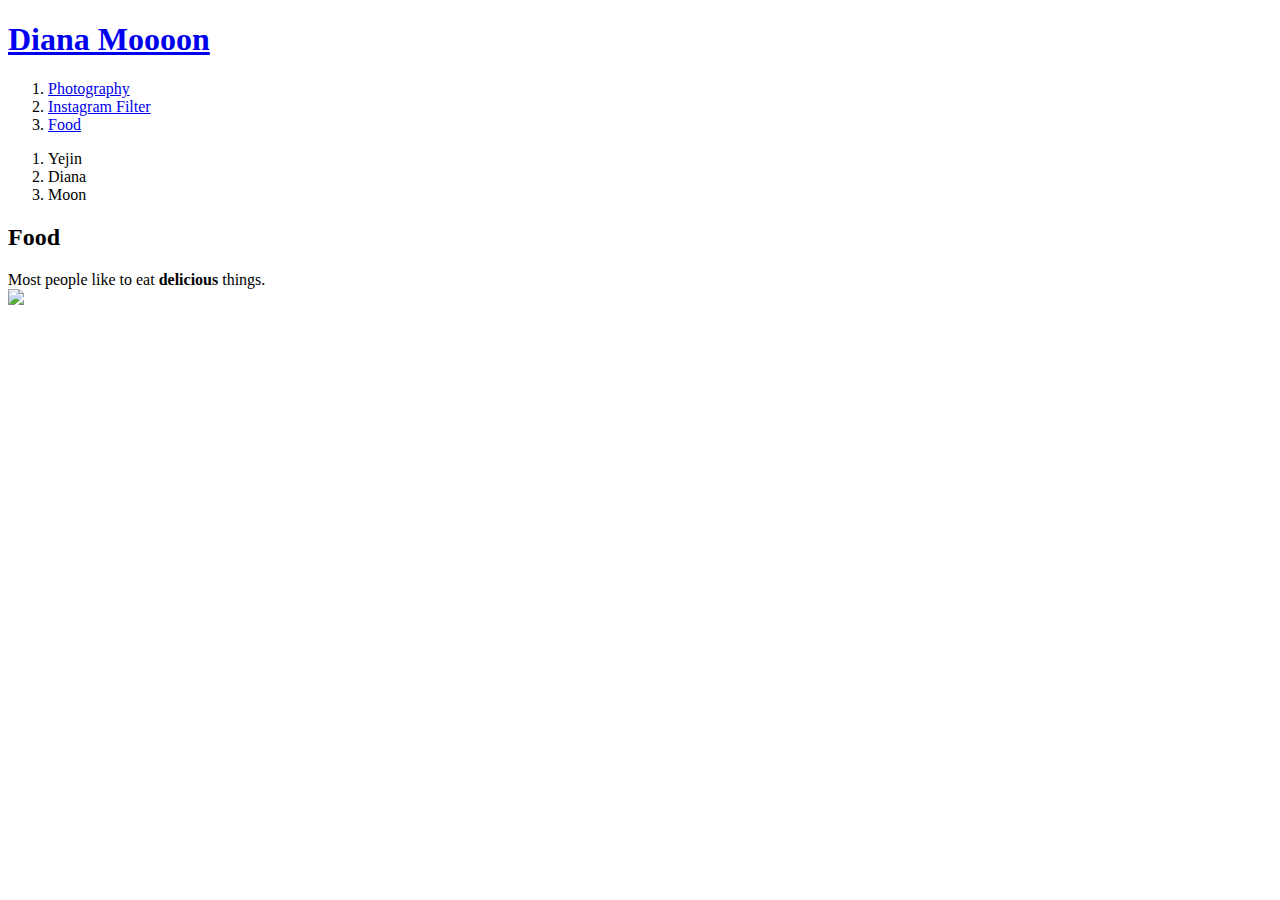
==== Food.html @ fa2828a2 "First Upload" ====
<!doctype html>
<html>
<head>
<title>Diana Moooon</title>
<meta charset="utf-8">
</head>
<body>
  <h1><a href="index.HTML">Diana Moooon</a></h1>
<ol>
  <li><a href="Photo.html">Photography</a></li>
  <li><a href="Insta Filter.html">Instagram Filter</a></li>
  <li><a href="Food.html">Food</a></li>
</ol>
<ol>
  <li>Yejin</li>
  <li>Diana</li>
  <li>Moon</li>
</ol>

<h2>Food</h2>
<p>Most people like to eat <strong>delicious</strong> things.<br>
<img src="Food.jpeg"width="50%">
</p>
</body>
</html>
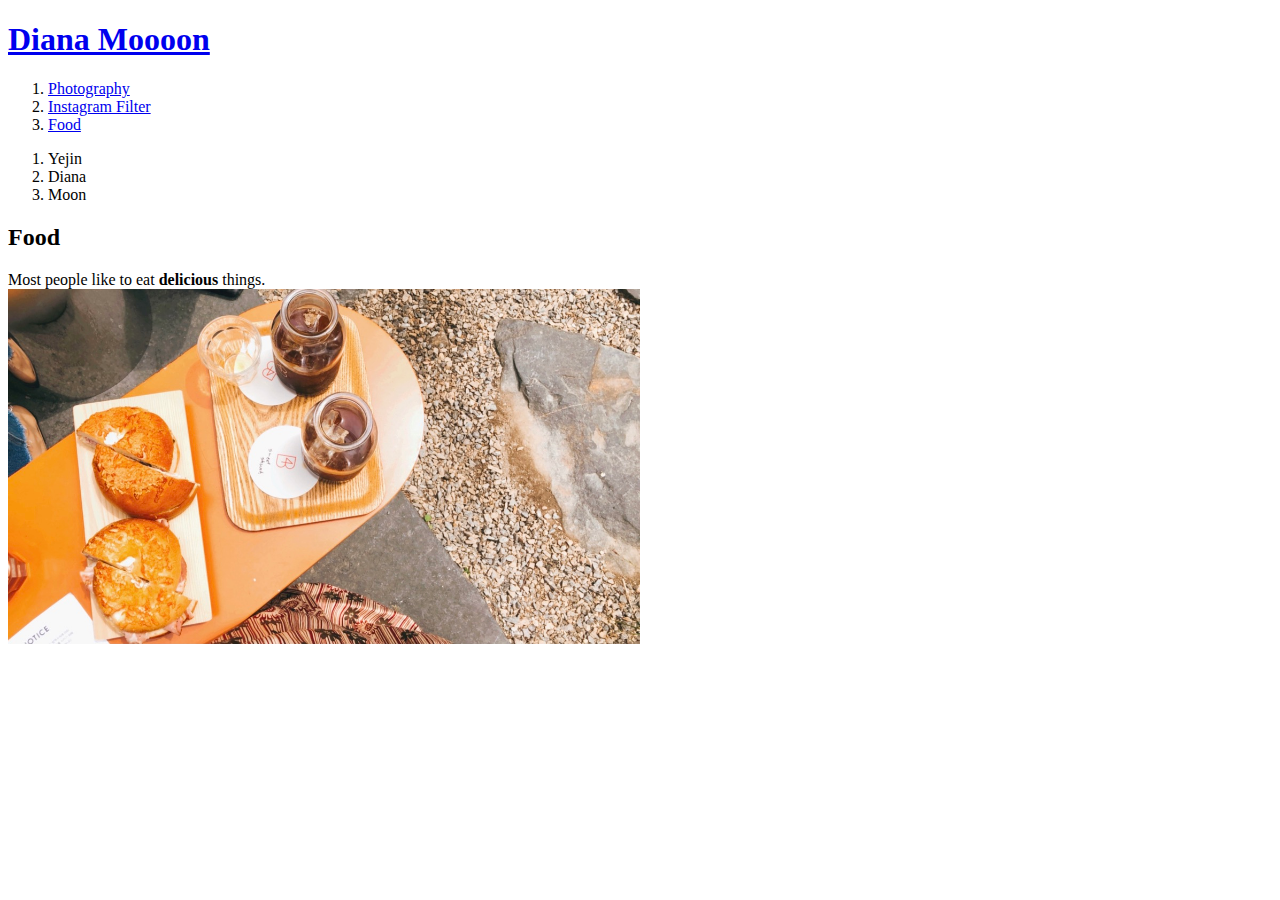
==== commit 9beb0bd9: "Update Food.html" ====
--- a/Food.html
+++ b/Food.html
@@ -5,10 +5,10 @@
 <meta charset="utf-8">
 </head>
 <body>
-  <h1><a href="index.HTML">Diana Moooon</a></h1>
+  <h1><a href="index.html">Diana Moooon</a></h1>
 <ol>
   <li><a href="Photo.html">Photography</a></li>
-  <li><a href="Insta Filter.html">Instagram Filter</a></li>
+  <li><a href="Insta filter.html">Instagram Filter</a></li>
   <li><a href="Food.html">Food</a></li>
 </ol>
 <ol>
@@ -19,7 +19,7 @@
 
 <h2>Food</h2>
 <p>Most people like to eat <strong>delicious</strong> things.<br>
-<img src="Food.jpeg"width="50%">
+<img src="food.jpeg"width="50%">
 </p>
 </body>
 </html>
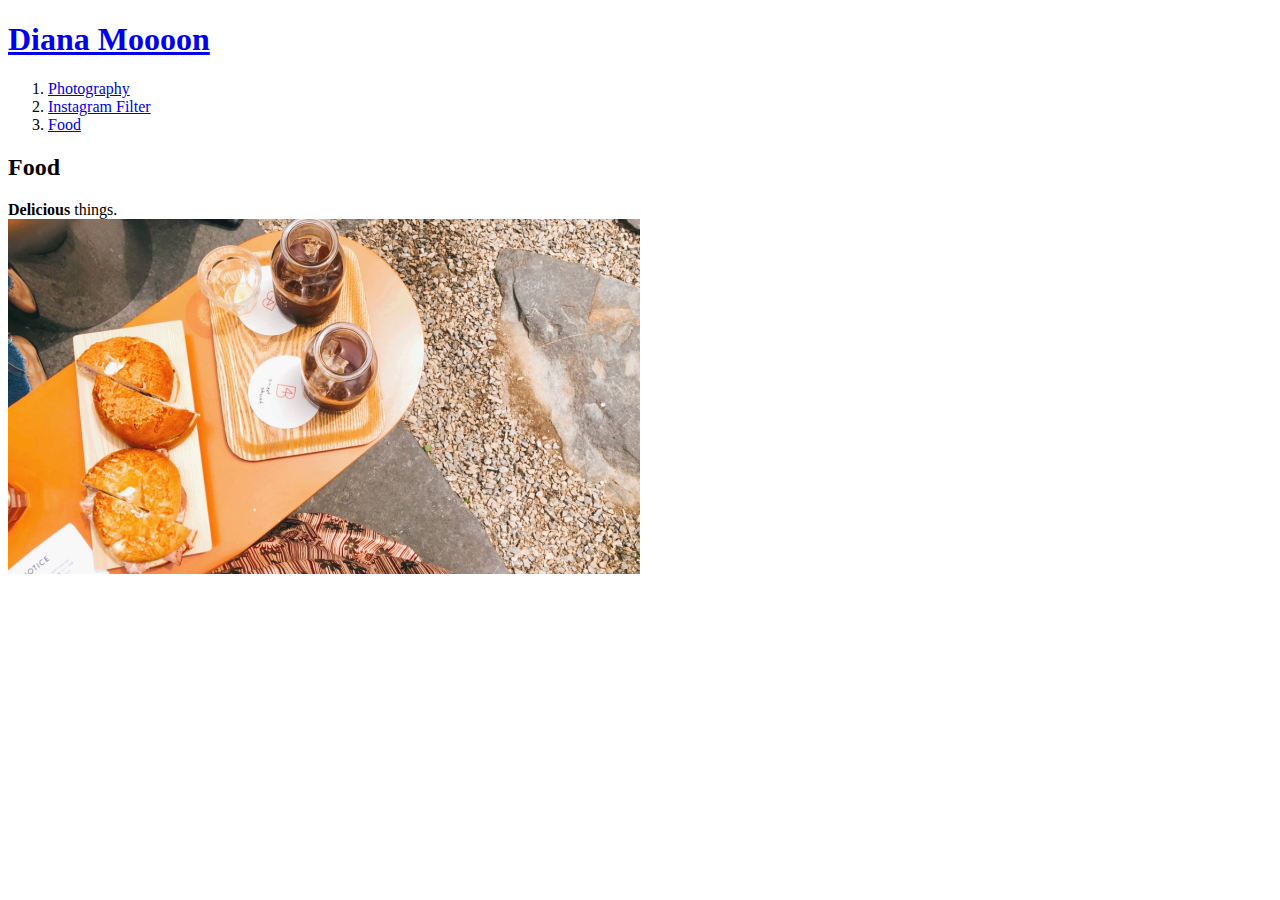
==== commit 00823b29: "Update Food.html" ====
--- a/Food.html
+++ b/Food.html
@@ -8,17 +8,12 @@
   <h1><a href="index.html">Diana Moooon</a></h1>
 <ol>
   <li><a href="Photo.html">Photography</a></li>
-  <li><a href="Insta filter.html">Instagram Filter</a></li>
+  <li><a href="Insta Filter.html">Instagram Filter</a></li>
   <li><a href="Food.html">Food</a></li>
-</ol>
-<ol>
-  <li>Yejin</li>
-  <li>Diana</li>
-  <li>Moon</li>
 </ol>
 
 <h2>Food</h2>
-<p>Most people like to eat <strong>delicious</strong> things.<br>
+<p><strong>Delicious</strong> things.<br>
 <img src="food.jpeg"width="50%">
 </p>
 </body>
